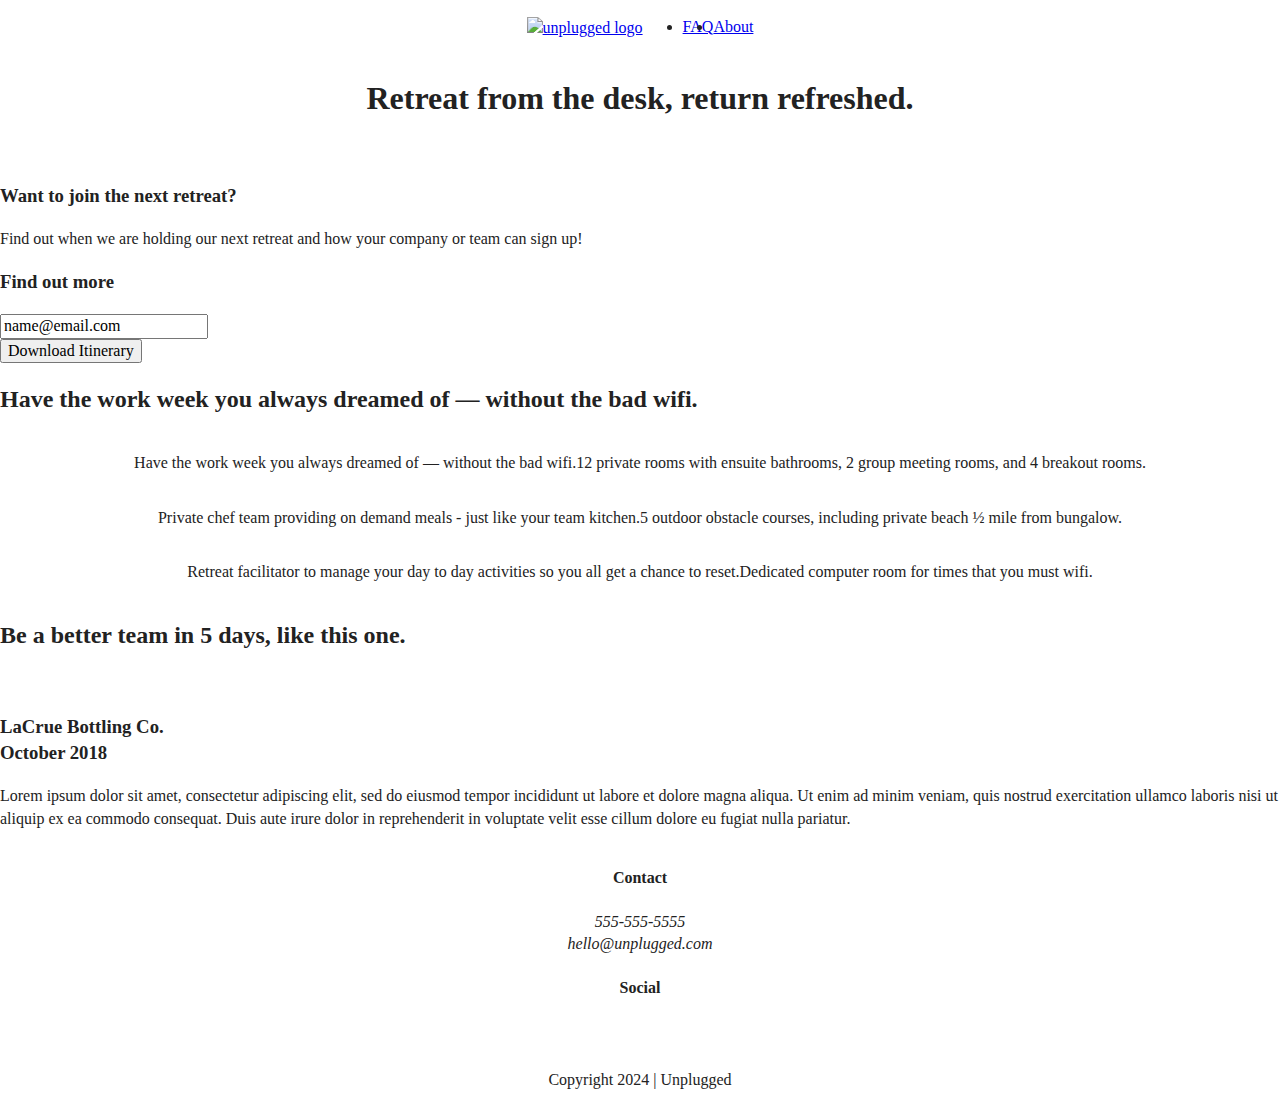
==== index.html @ 549526cd "Added flex flow and fixed links back to homepage via logo image" ====
<!doctype html>
<html class="no-js" lang="en">

<head>
  <meta charset="utf-8">
  <title>Unplugged Retreat</title>
  <meta name="description" content="">
  <meta name="viewport" content="width=device-width, initial-scale=1">

  <meta property="og:title" content="">
  <meta property="og:type" content="">
  <meta property="og:url" content="">
  <meta property="og:image" content="">

  <link rel="manifest" href="site.webmanifest">
  <link rel="apple-touch-icon" href="icon.png">
  <!-- Place favicon.ico in the root directory -->

  <link rel="stylesheet" href="css/normalize.css">
  <link rel="stylesheet" href="css/main.css">

  <meta name="theme-color" content="#fafafa">
</head>

<body>

  <!-- Add your site or application content here -->
   <header>
      <div class ="content-wrapper">
        <a href="#">
          <img src="" alt="unplugged logo">
        </a>
        <div class = "header-divider"></div>
        <nav>
            <ul>
                <li><a href="faq/index.html" rel="noopener">FAQ</a></li>
                <li><a href="about/index.html" rel="noopener">About</a></li>
            </ul>
        </nav>
      </div>
   </header>
   <main>
    <section class = "hero-area">
      <div class = "content-wrapper">
      <h1>Retreat from the desk, return refreshed.</h1>
      <img>
    </div>
    </section>
    <aside>
      <div class = "content-wrapper">
        <div class = "form-description">
          <h3>Want to join the next retreat?</h3>
            <p>Find out when we are holding our next retreat and how your company or team can sign up!</p>
              <div class ="form">
                <h3>Find out more</h3>
                  <div>
                  <input type="text" name="name" value="name@email.com"><br>
                  <input type="button" value="Download Itinerary">
                  </div>
              </div>
        </div>
      </div>
    </aside>
    <section class ="features">
      <div class ="content-wrapper">
      <h2>Have the work week you always dreamed of — without the bad wifi.</h2>
      <div class ="features-items">
      <article>
      <p class="fontawesome-icon"></p>
      <p class ="feature-item-description">Have the work week you always dreamed of — without the bad wifi.</p>
      </article>
      <article><p class="fontawesome-icon"></p>
      <p class ="feature-item-description">12 private rooms with ensuite bathrooms, 2 group meeting rooms, and 4 breakout rooms.</p>
      </article>
      <article>
      <p class="fontawesome-icon"></p>
      <p class ="feature-item-description">Private chef team providing on demand meals - just like your team kitchen.</p>
      </article>
      <article>
      <p class="fontawesome-icon"></p>
      <p class ="feature-item-description">5 outdoor obstacle courses, including private beach ½ mile from bungalow.</p>
      </article>
      <article>
      <p class="fontawesome-icon"></p>
      <p class ="feature-item-description">Retreat facilitator to manage your day to day activities so you all get a chance to reset.</p>
      </article>
      <article>
      <p class="fontawesome-icon"></p>
      <p class ="feature-item-description">Dedicated computer room for times that you must wifi.</p>
      </article>
      </div> <!--end of features-items-->
    </div> <!--end of features-->
    </section>
    <section class="reviews">
      <div class="content-wrapper">
      <h2>Be a better team in 5 days, like this one.</h2>
      <div>
        <article>
        <img>
          <h3>LaCrue Bottling Co.<br>
            October 2018
          </h3>
          <p>Lorem ipsum dolor sit amet, consectetur adipiscing elit, sed do eiusmod tempor incididunt ut labore et dolore magna aliqua. Ut enim ad minim veniam, quis nostrud exercitation ullamco laboris nisi ut aliquip ex ea commodo consequat. Duis aute irure dolor in reprehenderit in voluptate velit esse cillum dolore eu fugiat nulla pariatur. </p> 
        </article>
      </div>  
    </div>
  </section>
  </main> <!-- main wrapper -->
   <footer>
      <div class="content-wrapper">
          <div class="footer-content">
              <div class="contact">
                <h4>Contact</h4>
                <address>
                  <p>
                  555-555-5555<br>
                  hello@unplugged.com
                  </p>
                </address>
              </div>
              <div class="social">
                <h4>Social</h4>
                <div class="social-icons">
                  <p><a href="https://www.facebook.com/yoursite" target="_blank" rel="noopener"></a></p>
                  <p><a href="https://www.twitter.com/yoursite" target="_blank" rel="noopener"></a></p>
                  <p><a href="https://www.instagram.com/yoursite" target="_blank" rel="noopener"></a></p>
                  <!-- other social media links here-->
                </div>  
              </div>
          </div> <!-- footer content ends -->
          <div class="copyright">
            <p>Copyright 2024 | Unplugged</p>
          </div>
      </div> <!--footer content-wrapper ends-->
   </footer>
  <script src="js/vendor/modernizr-3.11.2.min.js"></script>
  <script src="js/plugins.js"></script>
  <script src="js/main.js"></script>

  <!-- Google Analytics: change UA-XXXXX-Y to be your site's ID. -->
  <script>
    window.ga = function () { ga.q.push(arguments) }; ga.q = []; ga.l = +new Date;
    ga('create', 'UA-XXXXX-Y', 'auto'); ga('set', 'anonymizeIp', true); ga('set', 'transport', 'beacon'); ga('send', 'pageview')
  </script>
  <script src="https://www.google-analytics.com/analytics.js" async></script>
</body>

</html>
---- css/main.css ----
/*! HTML5 Boilerplate v8.0.0 | MIT License | https://html5boilerplate.com/ */

/* main.css 2.1.0 | MIT License | https://github.com/h5bp/main.css#readme */
/*
 * What follows is the result of much research on cross-browser styling.
 * Credit left inline and big thanks to Nicolas Gallagher, Jonathan Neal,
 * Kroc Camen, and the H5BP dev community and team.
 */

/* ==========================================================================
   Base styles: opinionated defaults
   ========================================================================== */

html {
  color: #222;
  font-size: 1em;
  line-height: 1.4;
}

/*
 * Remove text-shadow in selection highlight:
 * https://twitter.com/miketaylr/status/12228805301
 *
 * Vendor-prefixed and regular ::selection selectors cannot be combined:
 * https://stackoverflow.com/a/16982510/7133471
 *
 * Customize the background color to match your design.
 */

::-moz-selection {
  background: #b3d4fc;
  text-shadow: none;
}

::selection {
  background: #b3d4fc;
  text-shadow: none;
}

/*
 * A better looking default horizontal rule
 */

hr {
  display: block;
  height: 1px;
  border: 0;
  border-top: 1px solid #ccc;
  margin: 1em 0;
  padding: 0;
}

/*
 * Remove the gap between audio, canvas, iframes,
 * images, videos and the bottom of their containers:
 * https://github.com/h5bp/html5-boilerplate/issues/440
 */

audio,
canvas,
iframe,
img,
svg,
video {
  vertical-align: middle;
}

/*
 * Remove default fieldset styles.
 */

fieldset {
  border: 0;
  margin: 0;
  padding: 0;
}

/*
 * Allow only vertical resizing of textareas.
 */

textarea {
  resize: vertical;
}

/* ==========================================================================
   Author's custom styles
   ========================================================================== */

/* ------------------------- Base Header - Footer Styles --------------------*/

header {
  display: flex;
  justify-content: center;
}
 header .content-wrapper {
  display: flex;
  justify-content: center;
  align-items: center;
  flex-flow: row wrap;
 }

header nav ul {
  display: flex;
  justify-content: space-around;
}

.hero-area {
  display: flex;
  justify-content: center;
}

.aside {
  display: flex;
  justify-content: center;
}

.features {
  display: flex;
  justify-content: center;
}

.features .features-items {
  display: flex;
  justify-content: center;
  align-items: flex-start;
  flex-flow: row wrap;
}

.reviews {
  display: flex;
  justify-content: center;
}

.mission {
  display: flex;
  justify-content: center;
}

.contact-section {
  display: flex;
  justify-content: center;
}

.faq {
  display: flex;
  justify-content: center;
}

.faq .contact-wrapper {
  display: flex;
  justify-content: center;
  align-content: flex-start;
  flex-flow: row wrap;
}

footer {
  display: flex;
  flex-direction: column;
  align-items: center;
  text-align: center;
}

footer .social-icons {
  display: flex;
  justify-content:space-around;
  align-items: center;
}

footer .social p {
  display: flex;
  justify-content: center;
}
/* ==========================================================================
   Helper classes
   ========================================================================== */

/*
 * Hide visually and from screen readers
 */

.hidden,
[hidden] {
  display: none !important;
}

/*
 * Hide only visually, but have it available for screen readers:
 * https://snook.ca/archives/html_and_css/hiding-content-for-accessibility
 *
 * 1. For long content, line feeds are not interpreted as spaces and small width
 *    causes content to wrap 1 word per line:
 *    https://medium.com/@jessebeach/beware-smushed-off-screen-accessible-text-5952a4c2cbfe
 */

.sr-only {
  border: 0;
  clip: rect(0, 0, 0, 0);
  height: 1px;
  margin: -1px;
  overflow: hidden;
  padding: 0;
  position: absolute;
  white-space: nowrap;
  width: 1px;
  /* 1 */
}

/*
 * Extends the .sr-only class to allow the element
 * to be focusable when navigated to via the keyboard:
 * https://www.drupal.org/node/897638
 */

.sr-only.focusable:active,
.sr-only.focusable:focus {
  clip: auto;
  height: auto;
  margin: 0;
  overflow: visible;
  position: static;
  white-space: inherit;
  width: auto;
}

/*
 * Hide visually and from screen readers, but maintain layout
 */

.invisible {
  visibility: hidden;
}

/*
 * Clearfix: contain floats
 *
 * For modern browsers
 * 1. The space content is one way to avoid an Opera bug when the
 *    `contenteditable` attribute is included anywhere else in the document.
 *    Otherwise it causes space to appear at the top and bottom of elements
 *    that receive the `clearfix` class.
 * 2. The use of `table` rather than `block` is only necessary if using
 *    `:before` to contain the top-margins of child elements.
 */

.clearfix::before,
.clearfix::after {
  content: " ";
  display: table;
}

.clearfix::after {
  clear: both;
}

/* ==========================================================================
   EXAMPLE Media Queries for Responsive Design.
   These examples override the primary ('mobile first') styles.
   Modify as content requires.
   ========================================================================== */

@media only screen and (min-width: 35em) {
  /* Style adjustments for viewports that meet the condition */
}

@media print,
  (-webkit-min-device-pixel-ratio: 1.25),
  (min-resolution: 1.25dppx),
  (min-resolution: 120dpi) {
  /* Style adjustments for high resolution devices */
}

/* ==========================================================================
   Print styles.
   Inlined to avoid the additional HTTP request:
   https://www.phpied.com/delay-loading-your-print-css/
   ========================================================================== */

@media print {
  *,
  *::before,
  *::after {
    background: #fff !important;
    color: #000 !important;
    /* Black prints faster */
    box-shadow: none !important;
    text-shadow: none !important;
  }

  a,
  a:visited {
    text-decoration: underline;
  }

  a[href]::after {
    content: " (" attr(href) ")";
  }

  abbr[title]::after {
    content: " (" attr(title) ")";
  }

  /*
   * Don't show links that are fragment identifiers,
   * or use the `javascript:` pseudo protocol
   */
  a[href^="#"]::after,
  a[href^="javascript:"]::after {
    content: "";
  }

  pre {
    white-space: pre-wrap !important;
  }

  pre,
  blockquote {
    border: 1px solid #999;
    page-break-inside: avoid;
  }

  /*
   * Printing Tables:
   * https://web.archive.org/web/20180815150934/http://css-discuss.incutio.com/wiki/Printing_Tables
   */
  thead {
    display: table-header-group;
  }

  tr,
  img {
    page-break-inside: avoid;
  }

  p,
  h2,
  h3 {
    orphans: 3;
    widows: 3;
  }

  h2,
  h3 {
    page-break-after: avoid;
  }
}
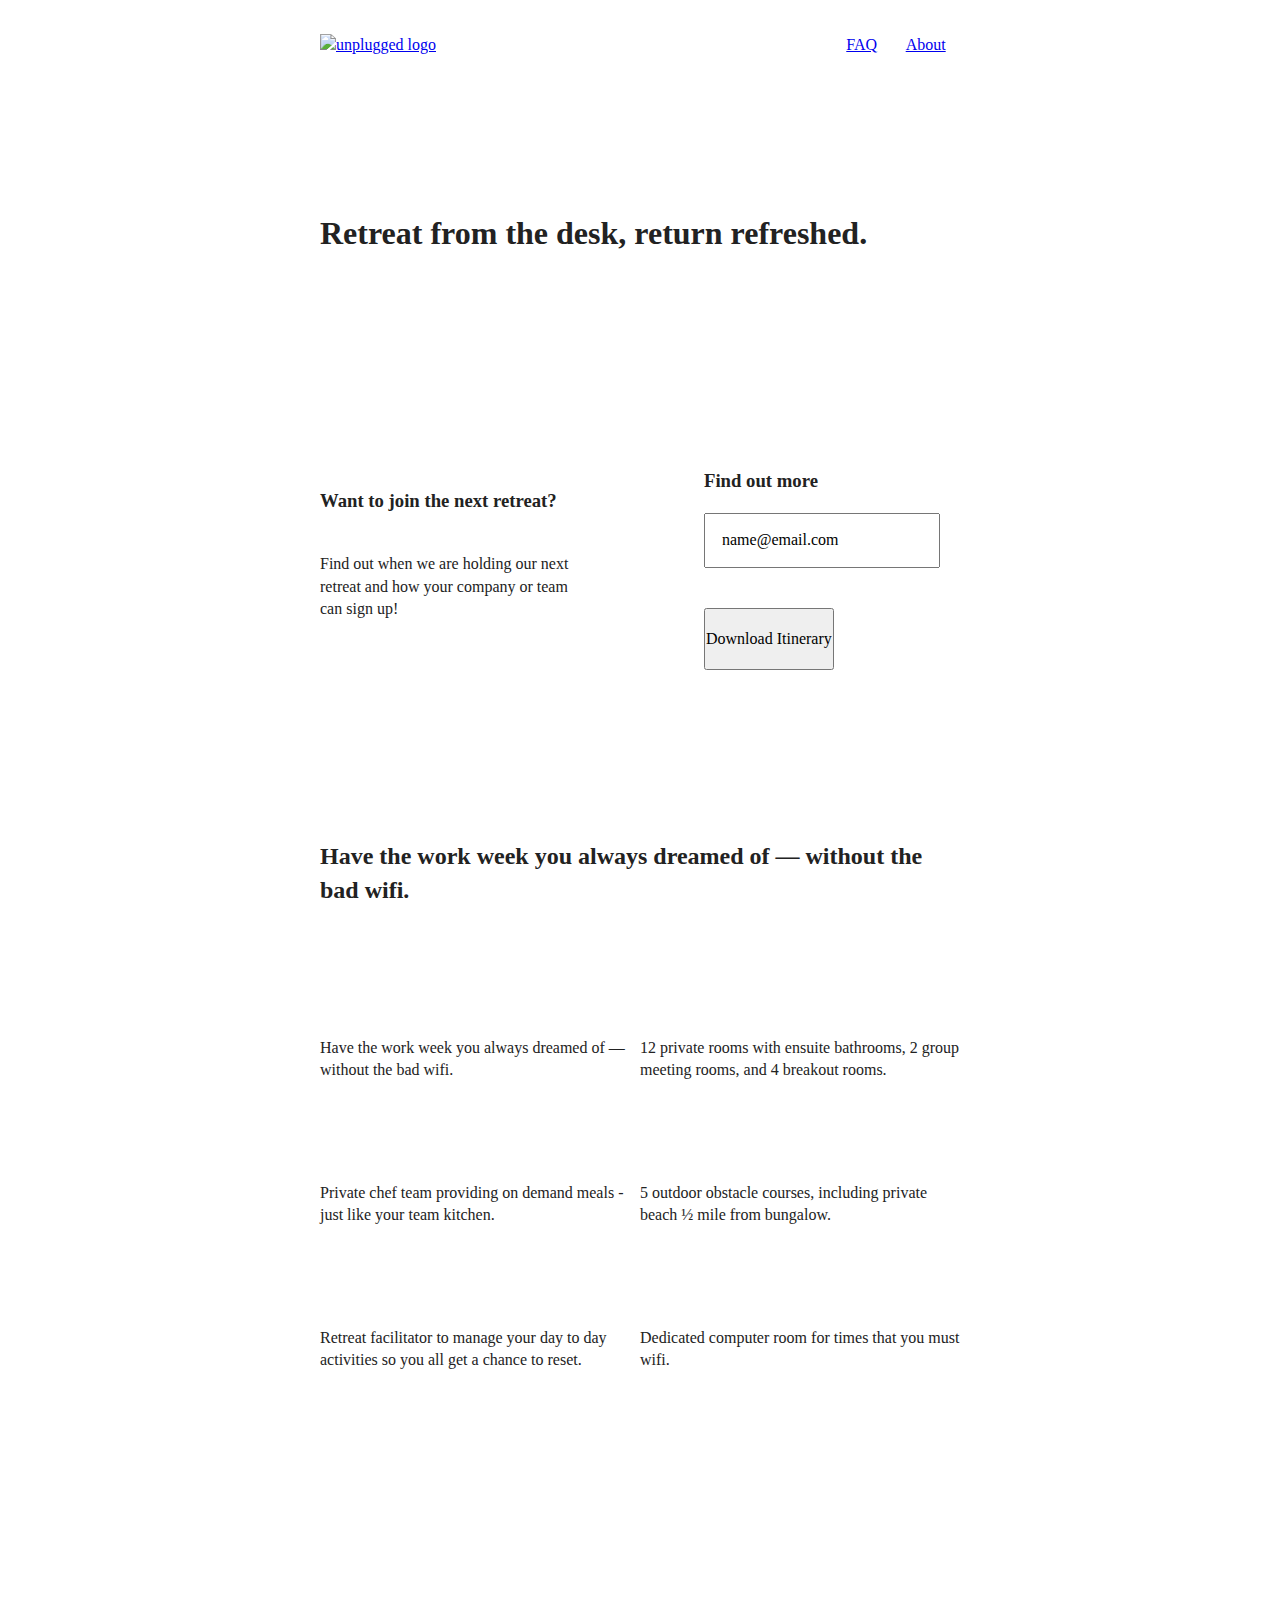
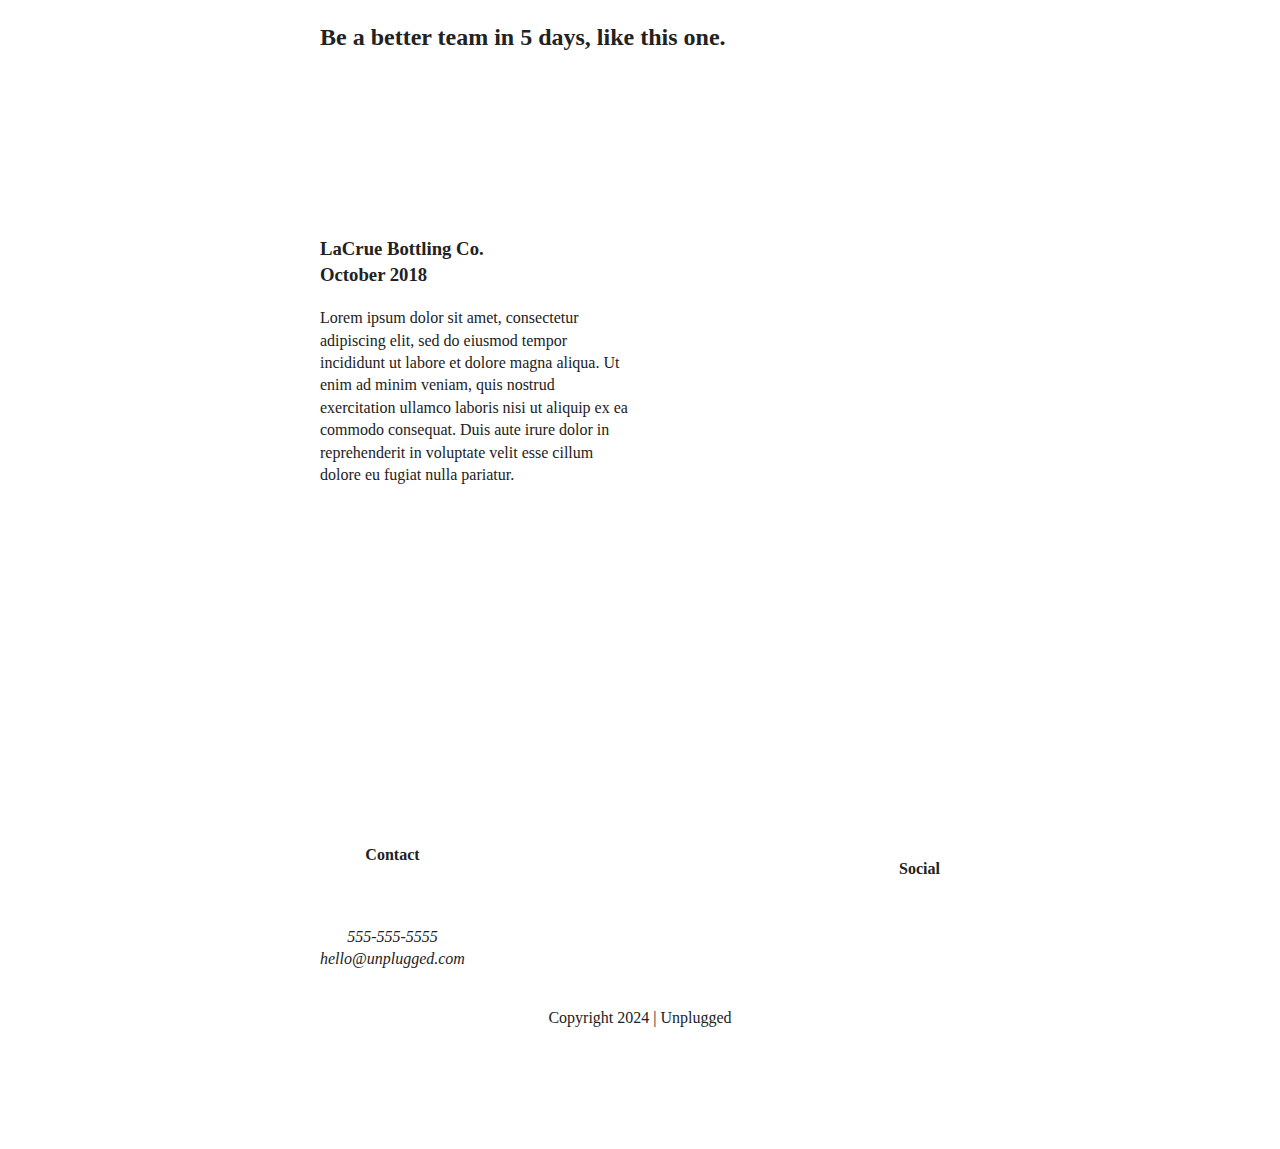
==== commit 7002c32c: "Added code for tablet size media" ====
--- a/index.html
+++ b/index.html
@@ -51,11 +51,12 @@
         <div class = "form-description">
           <h3>Want to join the next retreat?</h3>
             <p>Find out when we are holding our next retreat and how your company or team can sign up!</p>
+            </div>
               <div class ="form">
                 <h3>Find out more</h3>
                   <div>
-                  <input type="text" name="name" value="name@email.com"><br>
-                  <input type="button" value="Download Itinerary">
+                  <input class= text-box type="text" name="name" value="name@email.com"><br>
+                  <input class= button type="button" value="Download Itinerary">
                   </div>
               </div>
         </div>
@@ -94,16 +95,16 @@
     <section class="reviews">
       <div class="content-wrapper">
       <h2>Be a better team in 5 days, like this one.</h2>
+      <article>
       <div>
-        <article>
         <img>
           <h3>LaCrue Bottling Co.<br>
             October 2018
           </h3>
           <p>Lorem ipsum dolor sit amet, consectetur adipiscing elit, sed do eiusmod tempor incididunt ut labore et dolore magna aliqua. Ut enim ad minim veniam, quis nostrud exercitation ullamco laboris nisi ut aliquip ex ea commodo consequat. Duis aute irure dolor in reprehenderit in voluptate velit esse cillum dolore eu fugiat nulla pariatur. </p> 
+        </div>  
         </article>
-      </div>  
-    </div>
+    </div> <!-- end features content wrapper-->
   </section>
   </main> <!-- main wrapper -->
    <footer>
--- a/css/main.css
+++ b/css/main.css
@@ -87,72 +87,48 @@
    Author's custom styles
    ========================================================================== */
 
+   .content-wrapper {
+    width: 90%;
+    margin: 50px 0;    
+   }
+
 /* ------------------------- Base Header - Footer Styles --------------------*/
 
+
 header {
   display: flex;
   justify-content: center;
-}
- header .content-wrapper {
+  padding: 15px 0;
+}
+
+header .content-wrapper {
   display: flex;
   justify-content: center;
   align-items: center;
   flex-flow: row wrap;
+  margin: 0;
  }
 
+ .header-divider {
+  width: 100%;
+  height: 1px;
+  padding: 10px 0 20px 0;
+}
+
+header nav {
+  width: 60%; 
+}
+
 header nav ul {
   display: flex;
+  list-style: none;
   justify-content: space-around;
-}
-
-.hero-area {
-  display: flex;
-  justify-content: center;
-}
-
-.aside {
-  display: flex;
-  justify-content: center;
-}
-
-.features {
-  display: flex;
-  justify-content: center;
-}
-
-.features .features-items {
-  display: flex;
-  justify-content: center;
-  align-items: flex-start;
-  flex-flow: row wrap;
-}
-
-.reviews {
-  display: flex;
-  justify-content: center;
-}
-
-.mission {
-  display: flex;
-  justify-content: center;
-}
-
-.contact-section {
-  display: flex;
-  justify-content: center;
-}
-
-.faq {
-  display: flex;
-  justify-content: center;
-}
-
-.faq .contact-wrapper {
-  display: flex;
-  justify-content: center;
-  align-content: flex-start;
-  flex-flow: row wrap;
-}
+  width: 100%;
+  margin:0;
+  padding-left: 0;
+}
+
+/*////////////////////////// FOOTER SECTION //////////////////////////*/
 
 footer {
   display: flex;
@@ -161,16 +137,147 @@
   text-align: center;
 }
 
+footer .content-wrapper {
+  width: 55%;
+}
+
+footer h4 {
+  padding: 20px;
+}
+
+footer .contact {
+  margin: 0;
+  margin-bottom: 50px;
+}
+
 footer .social-icons {
   display: flex;
   justify-content:space-around;
   align-items: center;
 }
 
-footer .social p {
-  display: flex;
-  justify-content: center;
-}
+footer .social-icons p {
+  display: flex;
+  justify-content: center;
+  align-items: center;
+}
+
+footer .copyright {
+  margin: 20px 0;
+}
+
+/*///////////////////////////// MAIN HOMEPAGE STYLES //////////////////////*/
+
+.hero-area {
+  display: flex;
+  justify-content: center;
+}
+
+.form-description h3{
+  padding: 20px 0;
+}
+
+.form-description p{
+  padding-bottom: 30px;
+}
+
+.text-box {
+  padding: 1em;
+  margin-bottom: 20px;
+}
+
+.button {
+  padding: 20px 0;
+  margin-top: 20px;
+}
+
+aside {
+  display: flex;
+  justify-content: center;
+}
+
+.features {
+  display: flex;
+  justify-content: center;
+}
+
+.features h2 {
+  margin-bottom: 60px;
+}
+
+.features p {
+  margin: 0;
+}
+
+.fontawesome-icon {
+  padding-bottom: 40px;
+}
+
+.features article {
+  width: 60%;
+  margin: 30px 0;
+}
+
+.features .features-items {
+  display: flex;
+  justify-content: center;
+  align-items: flex-start;
+  flex-flow: row wrap;
+}
+
+.reviews {
+  display: flex;
+  justify-content: center;
+}
+
+.reviews h2 {
+  padding-bottom: 40px;
+}
+
+.reviews h3 {
+  width: 55%;
+  padding: 20 0;
+}
+
+/*////////////////////////// ABOUT SECTION //////////////////////////*/
+
+.mission {
+  display: flex;
+  justify-content: center;
+}
+
+.contact-section {
+  display: flex;
+  justify-content: center;
+}
+
+.contact-section{
+  margin: 0;
+}
+
+/*////////////////////////// FAQ SECTION //////////////////////////*/
+
+.faq {
+  display: flex;
+  justify-content: center;
+}
+
+.faq .contact-wrapper {
+  display: flex;
+  justify-content: center;
+  align-content: flex-start;
+  flex-flow: row wrap;
+  margin: 50px 0 0 0;
+}
+
+.faq h2 {
+ margin-bottom: 40px;
+}
+
+.faq content {
+  margin-bottom: 50px;
+}
+
 /* ==========================================================================
    Helper classes
    ========================================================================== */
@@ -259,15 +366,115 @@
    Modify as content requires.
    ========================================================================== */
 
-@media only screen and (min-width: 35em) {
-  /* Style adjustments for viewports that meet the condition */
-}
-
-@media print,
-  (-webkit-min-device-pixel-ratio: 1.25),
-  (min-resolution: 1.25dppx),
-  (min-resolution: 120dpi) {
-  /* Style adjustments for high resolution devices */
+@media only screen and (min-width: 768px){
+  /*Tablet styles here */
+  .content-wrapper {
+    max-width: 640px;
+    margin: 100px 0;
+  }
+
+  /* Header */
+
+  header {
+    padding: 33px 0;
+  }
+
+  header .content-wrapper {
+    width: 100%;
+    justify-content: space-between;
+  }
+
+  header nav {
+    width: 20%;
+    justify-content: space-between
+  }
+
+  header nav ul {
+    width: 100%;
+  }
+
+  .header-divider {
+    display: none;
+  }
+
+  /* Hero Area */
+
+  aside .content-wrapper {
+    margin: 50px 0;
+    display: flex;
+    justify-content: space-between;
+    align-content: flex-start;
+  }
+
+  aside .content-wrapper .form-description{
+    width: 40%;
+    margin: 0;
+  }
+
+  aside .content-wrapper .form {
+    width: 40%;
+    margin: 0;
+  }
+
+  /* Features */
+
+  .features article {
+    display: flex;
+    flex-flow: column wrap;
+    align-items: center;
+    flex-basis: 50%;
+  }
+
+  .features .features-item-description {
+    width: 50%;
+  }
+
+  /* Reviews */
+
+  .reviews article {
+    margin: 100px 0;
+    display: flex;
+    justify-content: space-between;
+  }
+
+  .reviews article div {
+    width: 49%;
+  }
+
+  /* FAQ */
+
+  .faq-content {
+    flex-basis: 50%;
+  }
+
+  /* Footer */
+
+  footer .content-wrapper {
+    width: 65%;
+    margin: 100px 0;
+  }
+
+  footer h4 {
+    margin-bottom: 40px;
+  }
+
+  .footer-content {
+    display: flex;
+    justify-content: space-between;
+    align-items: center;
+  }
+
+  footer .contact {
+    margin-bottom: 0;
+  }
+
+  footer .copyright {
+    width: 100%;
+  }
+}
+
+@media only screen and (min-width: 1200px){
+  /*Desktop styles here*/
 }
 
 /* ==========================================================================
